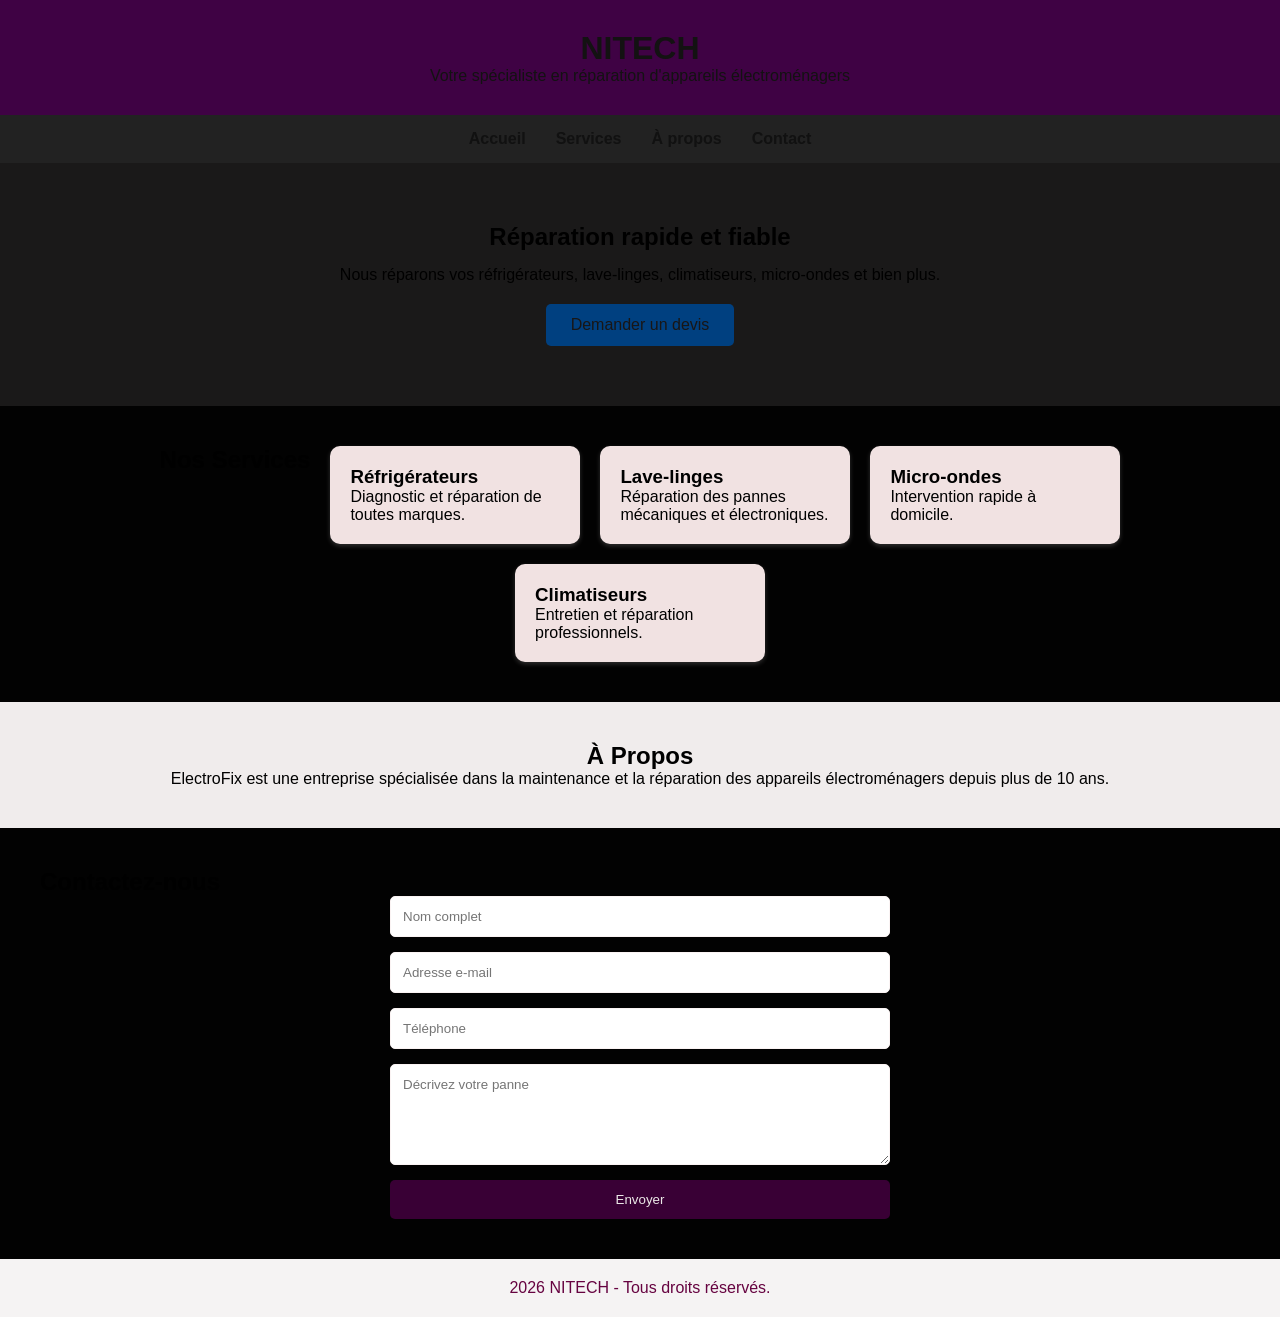
==== index.html @ 79f32e95 "Add files via upload" ====
<!DOCTYPE html>
<html lang="fr">
<head>
    <meta charset="UTF-8">
    <meta name="viewport" content="width=device-width, initial-scale=1.0">
    <title>NITECH - Réparation Électroménager</title>
    <link rel="stylesheet" href="style.css">
</head>
<body>

    <header>
        <h1>NITECH</h1>
        <p>Votre spécialiste en réparation d'appareils électroménagers</p>
    </header>

    <nav>
        <ul>
            <li><a href="#accueil">Accueil</a></li>
            <li><a href="#services">Services</a></li>
            <li><a href="#apropos">À propos</a></li>
            <li><a href="#contact">Contact</a></li>
        </ul>
    </nav>

    <section id="accueil" class="hero">
        <h2>Réparation rapide et fiable</h2>
        <p>Nous réparons vos réfrigérateurs, lave-linges, climatiseurs, micro-ondes et bien plus.</p>
        <a href="#contact" class="btn">Demander un devis</a>
    </section>

    <section id="services">
        <h2>Nos Services</h2>

        <div class="service">
            <h3>Réfrigérateurs</h3>
            <p>Diagnostic et réparation de toutes marques.</p>
        </div>

        <div class="service">
            <h3>Lave-linges</h3>
            <p>Réparation des pannes mécaniques et électroniques.</p>
        </div>

        <div class="service">
            <h3>Micro-ondes</h3>
            <p>Intervention rapide à domicile.</p>
        </div>

        <div class="service">
            <h3>Climatiseurs</h3>
            <p>Entretien et réparation professionnels.</p>
        </div>
    </section>

    <section id="apropos">
        <h2>À Propos</h2>
        <p>
            ElectroFix est une entreprise spécialisée dans la maintenance
            et la réparation des appareils électroménagers depuis plus de 10 ans.
        </p>
    </section>

    <section id="contact">
        <h2>Contactez-nous</h2>

        <form>
            <input type="text" placeholder="Nom complet" required>
            <input type="email" placeholder="Adresse e-mail" required>
            <input type="tel" placeholder="Téléphone" required>
            <textarea placeholder="Décrivez votre panne" rows="5"></textarea>
            <button type="submit">Envoyer</button>
        </form>
    </section>

    <footer>
        <p> 2026 NITECH - Tous droits réservés.</p>
    </footer>

</body>
</html>
---- style.css ----
*{
    margin:0;
    padding:0;
    box-sizing:border-box;
    font-family: Arial, sans-serif;
}

body{
    background:lch(0.55% 0 296.81)
}

header{
    background:#3f0244;
    color:rgb(19, 18, 18);
    text-align:center;
    padding:30px;
}

nav{
    background:#222;
}

nav ul{
    list-style:none;
    display:flex;
    justify-content:center;
}

nav ul li{
    margin:15px;
}

nav ul li a{
    color:rgb(17, 17, 17);
    text-decoration:none;
    font-weight:bold;
}

.hero{
    text-align:center;
    padding:60px 20px;
    background:rgb(26, 25, 25);
}

.hero h2{
    margin-bottom:15px;
}

.btn{
    display:inline-block;
    margin-top:20px;
    padding:12px 25px;
    background:#004080;
    color:rgb(24, 22, 22);
    text-decoration:none;
    border-radius:5px;
}

section{
    padding:40px;
}

#services{
    display:flex;
    flex-wrap:wrap;
    justify-content:center;
    gap:20px;
}

.service{
    background:rgb(241, 226, 226);
    padding:20px;
    width:250px;
    border-radius:10px;
    box-shadow:0 2px 5px rgba(238, 235, 235, 0.2);
}

#apropos{
    background:rgb(240, 236, 236);
    text-align:center;
}

form{
    max-width:500px;
    margin:auto;
    display:flex;
    flex-direction:column;
}

form input,
form textarea{
    margin-bottom:15px;
    padding:12px;
    border:1px solid #faf3f3;
    border-radius:5px;
}

form button{
    padding:12px;
    border:none;
    background:#42013dde;
    color:rgb(235, 231, 231);
    cursor:pointer;
    border-radius:5px;
}

form button:hover{
    background:#0066cc;
}

footer{
    text-align:center;
    background:#f5f3f3;
    color:rgb(102, 3, 64);
    padding:20px;
}
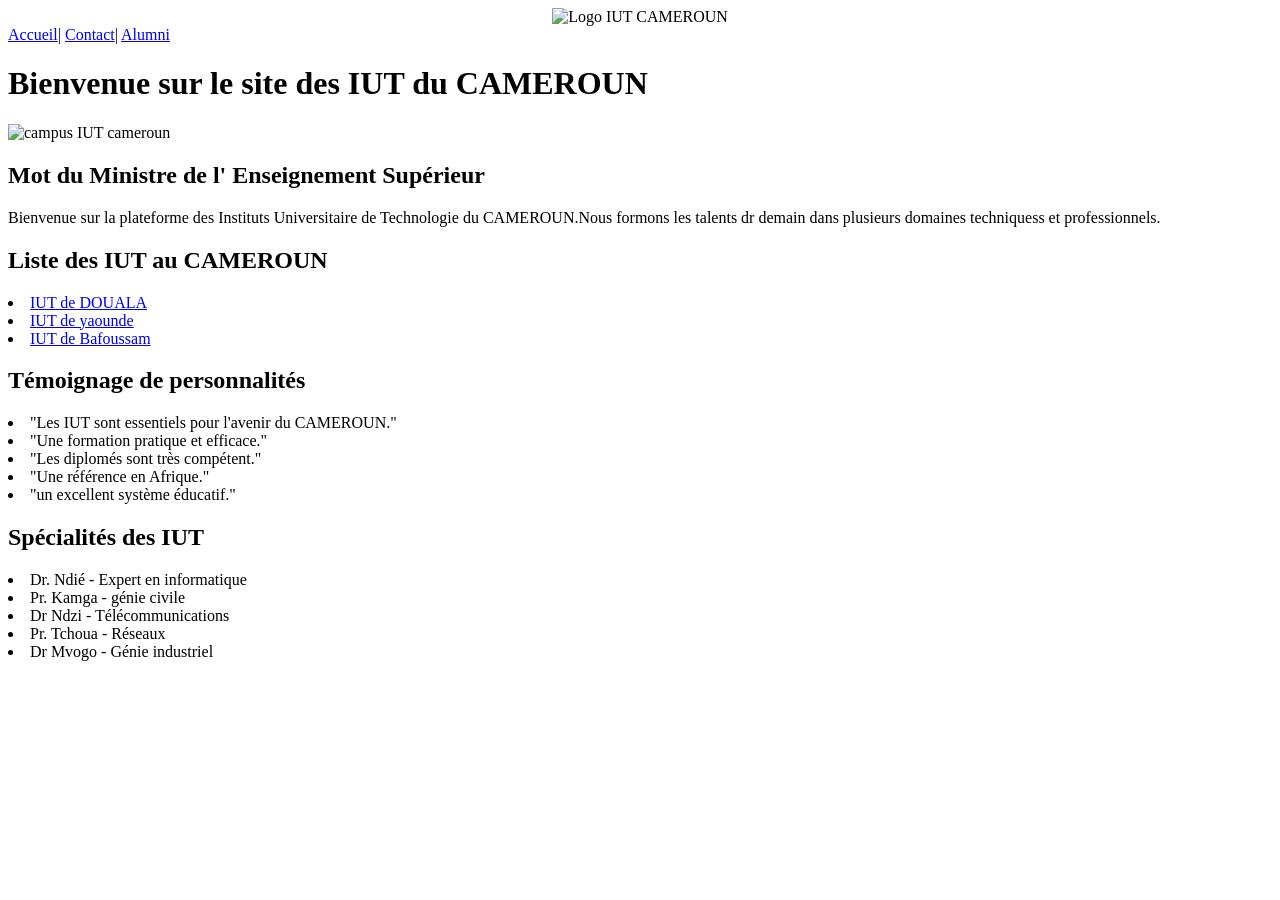
==== commit 32238f16: "Add files via upload" ====
--- a/index.html
+++ b/index.html
@@ -1,80 +1,49 @@
 <!DOCTYPE html>
-<html lang="fr">
-<head>
-    <meta charset="UTF-8">
-    <meta name="viewport" content="width=device-width, initial-scale=1.0">
-    <title>NITECH - Réparation Électroménager</title>
-    <link rel="stylesheet" href="style.css">
-</head>
-<body>
-
-    <header>
-        <h1>NITECH</h1>
-        <p>Votre spécialiste en réparation d'appareils électroménagers</p>
-    </header>
-
-    <nav>
-        <ul>
-            <li><a href="#accueil">Accueil</a></li>
-            <li><a href="#services">Services</a></li>
-            <li><a href="#apropos">À propos</a></li>
-            <li><a href="#contact">Contact</a></li>
-        </ul>
-    </nav>
-
-    <section id="accueil" class="hero">
-        <h2>Réparation rapide et fiable</h2>
-        <p>Nous réparons vos réfrigérateurs, lave-linges, climatiseurs, micro-ondes et bien plus.</p>
-        <a href="#contact" class="btn">Demander un devis</a>
-    </section>
-
-    <section id="services">
-        <h2>Nos Services</h2>
-
-        <div class="service">
-            <h3>Réfrigérateurs</h3>
-            <p>Diagnostic et réparation de toutes marques.</p>
+<html>
+    <head>
+        <title>IUT CAMEROUN</title>
+    </head>
+    <body>
+        <!--Logo-->
+        <div style="text-align:center;">
+            <img src="image/Logo.jpg" alt="Logo IUT CAMEROUN"width="100">
         </div>
-
-        <div class="service">
-            <h3>Lave-linges</h3>
-            <p>Réparation des pannes mécaniques et électroniques.</p>
-        </div>
-
-        <div class="service">
-            <h3>Micro-ondes</h3>
-            <p>Intervention rapide à domicile.</p>
-        </div>
-
-        <div class="service">
-            <h3>Climatiseurs</h3>
-            <p>Entretien et réparation professionnels.</p>
-        </div>
-    </section>
-
-    <section id="apropos">
-        <h2>À Propos</h2>
-        <p>
-            ElectroFix est une entreprise spécialisée dans la maintenance
-            et la réparation des appareils électroménagers depuis plus de 10 ans.
-        </p>
-    </section>
-
-    <section id="contact">
-        <h2>Contactez-nous</h2>
-
-        <form>
-            <input type="text" placeholder="Nom complet" required>
-            <input type="email" placeholder="Adresse e-mail" required>
-            <input type="tel" placeholder="Téléphone" required>
-            <textarea placeholder="Décrivez votre panne" rows="5"></textarea>
-            <button type="submit">Envoyer</button>
-        </form>
-    </section>
-
-    <footer>
-        <p> 2026 NITECH - Tous droits réservés.</p>
-    </footer>
-
-</body>
-</html>
+        <!-- Barre de navigation -->
+         <nav>
+            <a href="index.html">Accueil</a>|
+            <a href="contact.html">Contact</a>|
+            <a href="alumni.html">Alumni</a>
+         </nav>
+         <h1>Bienvenue sur le site des IUT du CAMEROUN</h1>
+         <!--Imade principale-->
+         <image src="image/images.jfif" alt="campus IUT cameroun"width="500"></image>
+         <!--Mot du ministre-->
+         <h2>Mot du Ministre de l' Enseignement Supérieur</h2>
+         <p>Bienvenue sur la plateforme des Instituts Universitaire de Technologie du CAMEROUN.Nous formons les talents dr demain dans plusieurs domaines techniquess et professionnels.</p>
+         <!--Liste des IUT-->
+         <h2>Liste des IUT au CAMEROUN</h2>
+         <u1>
+            <li><a href="iut_douala.html">IUT de DOUALA </a></li>
+            <li><a href="iut_yaounde.html">IUT de yaounde</a></li>
+            <li><a href="iut_bafoussam.html">IUT de Bafoussam</a></li>
+         </u1>
+         <!--Témoignages-->
+         <h2>Témoignage de personnalités</h2>
+         <u1>
+            <li>"Les IUT sont essentiels pour l'avenir du CAMEROUN."</li>
+            <li>"Une formation pratique et efficace."</li>
+            <li>"Les diplomés sont très compétent."</li>
+            <li>"Une référence en Afrique."</li>
+            <li>"un excellent système éducatif."</li>
+         </u1>
+         <!--Spécialités-->
+         <h2>Spécialités des IUT</h2>
+         <u1>
+            <li>Dr. Ndié - Expert en informatique</li>
+            <li>Pr. Kamga - génie civile</li>
+            <li>Dr Ndzi - Télécommunications</li>
+            <li>Pr. Tchoua - Réseaux</li>
+            <li>Dr Mvogo - Génie industriel</li>
+         </u1>
+    </body>
+</html>
